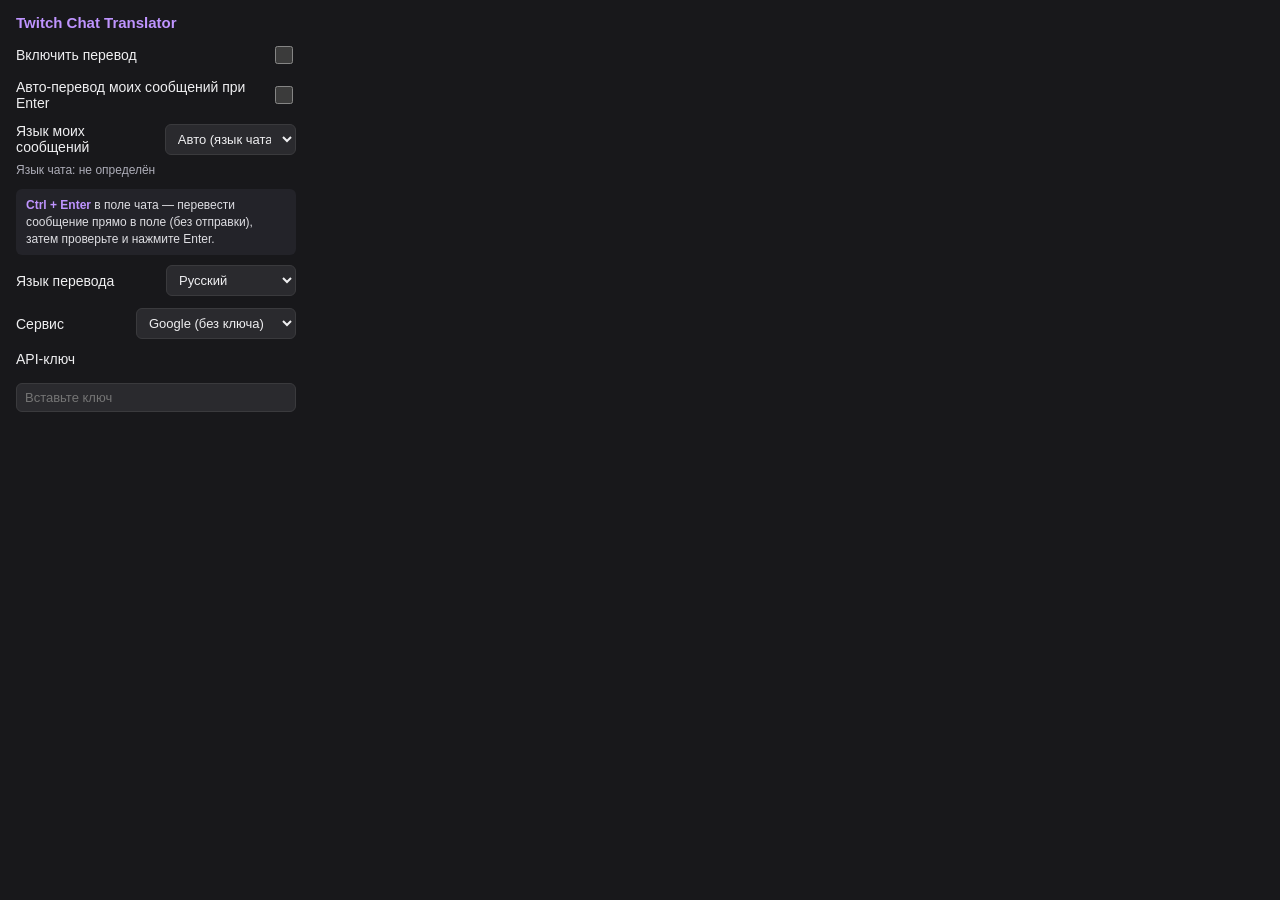
==== popup.html @ 68e3aac6 "First init push" ====
<!DOCTYPE html>
<html lang="ru">
  <head>
    <meta charset="UTF-8" />
    <meta name="viewport" content="width=device-width, initial-scale=1.0" />
    <title>Twitch Chat Translator</title>
    <link rel="stylesheet" href="popup.css" />
  </head>
  <body>
    <header>
      <h1>Twitch Chat Translator</h1>
    </header>

    <label class="row switch-row">
      <span>Включить перевод</span>
      <input type="checkbox" id="enabled" />
    </label>

    <label class="row switch-row">
      <span>Авто-перевод моих сообщений при Enter</span>
      <input type="checkbox" id="translateOutgoing" />
    </label>

    <label class="row">
      <span>Язык моих сообщений</span>
      <select id="outgoingTarget">
        <option value="auto">Авто (язык чата)</option>
        <option value="en">English</option>
        <option value="ru">Русский</option>
        <option value="uk">Українська</option>
        <option value="es">Español</option>
        <option value="de">Deutsch</option>
        <option value="fr">Français</option>
        <option value="pt">Português</option>
        <option value="pl">Polski</option>
        <option value="tr">Türkçe</option>
        <option value="ja">日本語</option>
        <option value="ko">한국어</option>
        <option value="zh">中文</option>
      </select>
    </label>

    <p class="detected" id="detected">Язык чата: не определён</p>

    <p class="hint">
      <b>Ctrl + Enter</b> в поле чата — перевести сообщение прямо в поле (без
      отправки), затем проверьте и нажмите Enter.
    </p>

    <label class="row">
      <span>Язык перевода</span>
      <select id="target">
        <option value="ru">Русский</option>
        <option value="en">English</option>
        <option value="uk">Українська</option>
        <option value="es">Español</option>
        <option value="de">Deutsch</option>
        <option value="fr">Français</option>
        <option value="pt">Português</option>
        <option value="pl">Polski</option>
        <option value="tr">Türkçe</option>
        <option value="ja">日本語</option>
        <option value="ko">한국어</option>
        <option value="zh">中文</option>
      </select>
    </label>

    <label class="row">
      <span>Сервис</span>
      <select id="provider">
        <option value="google_free">Google (без ключа)</option>
        <option value="google_api">Google Cloud (ключ)</option>
        <option value="deepl">DeepL (ключ)</option>
      </select>
    </label>

    <label class="row column" id="keyRow" hidden>
      <span>API-ключ</span>
      <input type="password" id="apiKey" placeholder="Вставьте ключ" />
    </label>

    <p class="status" id="status"></p>
  </body>
  <script src="popup.js"></script>
</html>
---- popup.css ----
:root {
  color-scheme: dark;
}

body {
  width: 280px;
  margin: 0;
  padding: 14px 16px 16px;
  font-family: "Segoe UI", Roboto, Arial, sans-serif;
  font-size: 14px;
  background: #18181b;
  color: #efeff1;
}

header h1 {
  font-size: 15px;
  margin: 0 0 12px;
  color: #bf94ff;
}

.row {
  display: flex;
  align-items: center;
  justify-content: space-between;
  gap: 10px;
  margin-bottom: 12px;
}

.row.column {
  flex-direction: column;
  align-items: stretch;
}

.row.column span {
  margin-bottom: 6px;
}

select,
input[type="password"] {
  background: #2a2a2e;
  color: #efeff1;
  border: 1px solid #3a3a3d;
  border-radius: 6px;
  padding: 6px 8px;
  font-size: 13px;
  outline: none;
}

select {
  min-width: 130px;
}

select:focus,
input[type="password"]:focus {
  border-color: #9147ff;
}

.switch-row input {
  width: 18px;
  height: 18px;
  accent-color: #9147ff;
}

.detected {
  margin: -4px 0 12px;
  font-size: 12px;
  color: #adadb8;
}

.hint {
  margin: 0 0 10px;
  padding: 8px 10px;
  font-size: 12px;
  line-height: 1.4;
  color: #dedee3;
  background: #232329;
  border-radius: 6px;
}

.hint b {
  color: #bf94ff;
}

.status {
  min-height: 16px;
  margin: 4px 0 0;
  font-size: 12px;
  color: #00c389;
}

.switch-row span {
  flex: 1;
}
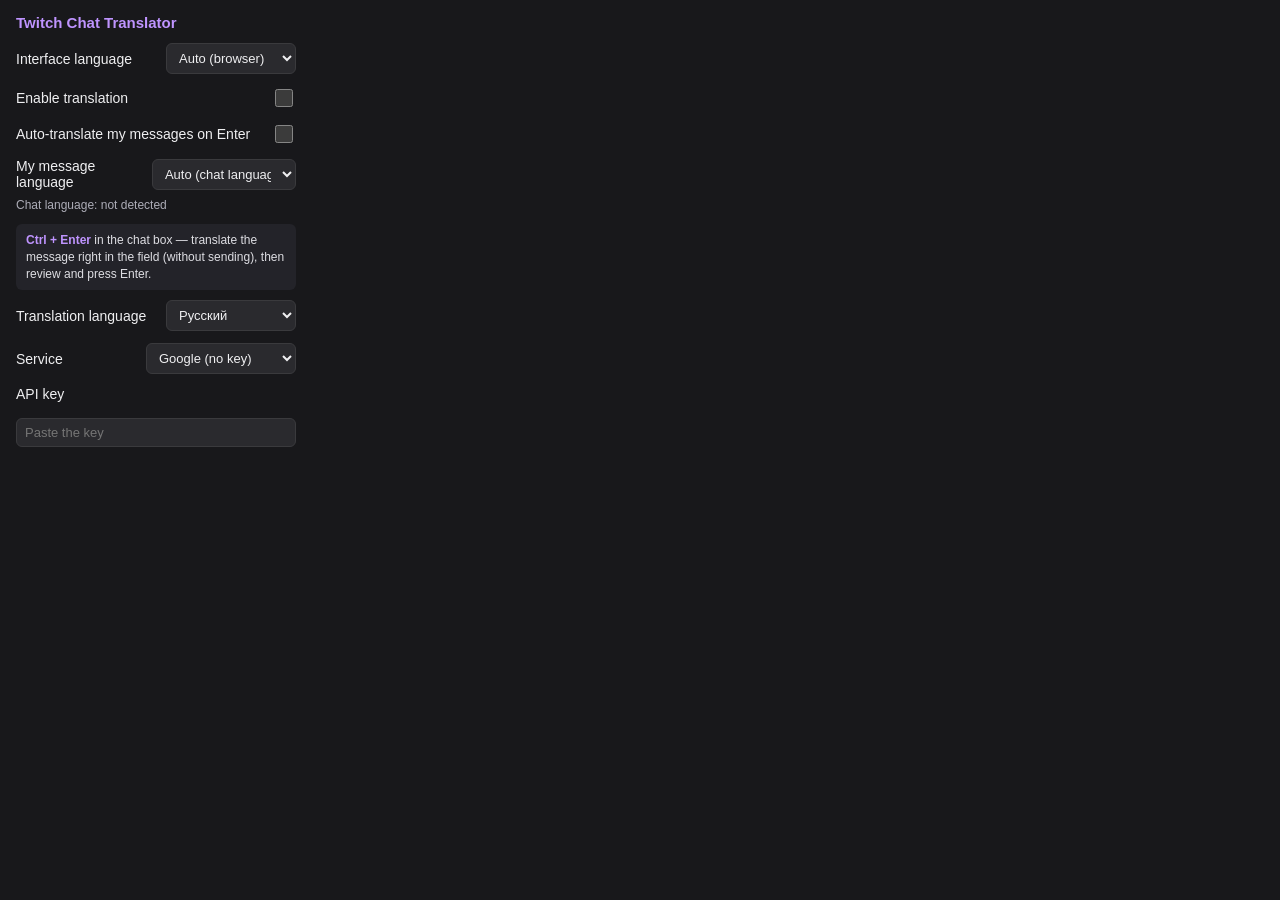
==== commit b3571c02: "Локализация интерфейса и стора на 12 языков - i18n.js: своя система локализации попапа (en/ru/uk/es/" ====
--- a/popup.html
+++ b/popup.html
@@ -1,5 +1,5 @@
 <!DOCTYPE html>
-<html lang="ru">
+<html lang="en">
   <head>
     <meta charset="UTF-8" />
     <meta name="viewport" content="width=device-width, initial-scale=1.0" />
@@ -11,20 +11,27 @@
       <h1>Twitch Chat Translator</h1>
     </header>
 
+    <label class="row">
+      <span data-i18n="uiLang">Interface language</span>
+      <select id="uiLang">
+        <option value="auto" data-i18n="uiLangAuto">Auto (browser)</option>
+      </select>
+    </label>
+
     <label class="row switch-row">
-      <span>Включить перевод</span>
+      <span data-i18n="enableTranslation">Enable translation</span>
       <input type="checkbox" id="enabled" />
     </label>
 
     <label class="row switch-row">
-      <span>Авто-перевод моих сообщений при Enter</span>
+      <span data-i18n="autoTranslateOutgoing">Auto-translate my messages on Enter</span>
       <input type="checkbox" id="translateOutgoing" />
     </label>
 
     <label class="row">
-      <span>Язык моих сообщений</span>
+      <span data-i18n="myMessagesLang">My message language</span>
       <select id="outgoingTarget">
-        <option value="auto">Авто (язык чата)</option>
+        <option value="auto" data-i18n="autoChatLang">Auto (chat language)</option>
         <option value="en">English</option>
         <option value="ru">Русский</option>
         <option value="uk">Українська</option>
@@ -40,15 +47,15 @@
       </select>
     </label>
 
-    <p class="detected" id="detected">Язык чата: не определён</p>
+    <p class="detected" id="detected">Chat language: not detected</p>
 
-    <p class="hint">
-      <b>Ctrl + Enter</b> в поле чата — перевести сообщение прямо в поле (без
-      отправки), затем проверьте и нажмите Enter.
+    <p class="hint" id="hint" data-i18n-html="hintHtml">
+      <b>Ctrl + Enter</b> in the chat box — translate the message right in the
+      field (without sending), then review and press Enter.
     </p>
 
     <label class="row">
-      <span>Язык перевода</span>
+      <span data-i18n="translationLang">Translation language</span>
       <select id="target">
         <option value="ru">Русский</option>
         <option value="en">English</option>
@@ -66,20 +73,21 @@
     </label>
 
     <label class="row">
-      <span>Сервис</span>
+      <span data-i18n="service">Service</span>
       <select id="provider">
-        <option value="google_free">Google (без ключа)</option>
-        <option value="google_api">Google Cloud (ключ)</option>
-        <option value="deepl">DeepL (ключ)</option>
+        <option value="google_free" data-i18n="providerGoogleFree">Google (no key)</option>
+        <option value="google_api" data-i18n="providerGoogleApi">Google Cloud (key)</option>
+        <option value="deepl" data-i18n="providerDeepl">DeepL (key)</option>
       </select>
     </label>
 
     <label class="row column" id="keyRow" hidden>
-      <span>API-ключ</span>
-      <input type="password" id="apiKey" placeholder="Вставьте ключ" />
+      <span data-i18n="apiKey">API key</span>
+      <input type="password" id="apiKey" placeholder="Paste the key" data-i18n-placeholder="apiKeyPlaceholder" />
     </label>
 
     <p class="status" id="status"></p>
   </body>
+  <script src="i18n.js"></script>
   <script src="popup.js"></script>
 </html>
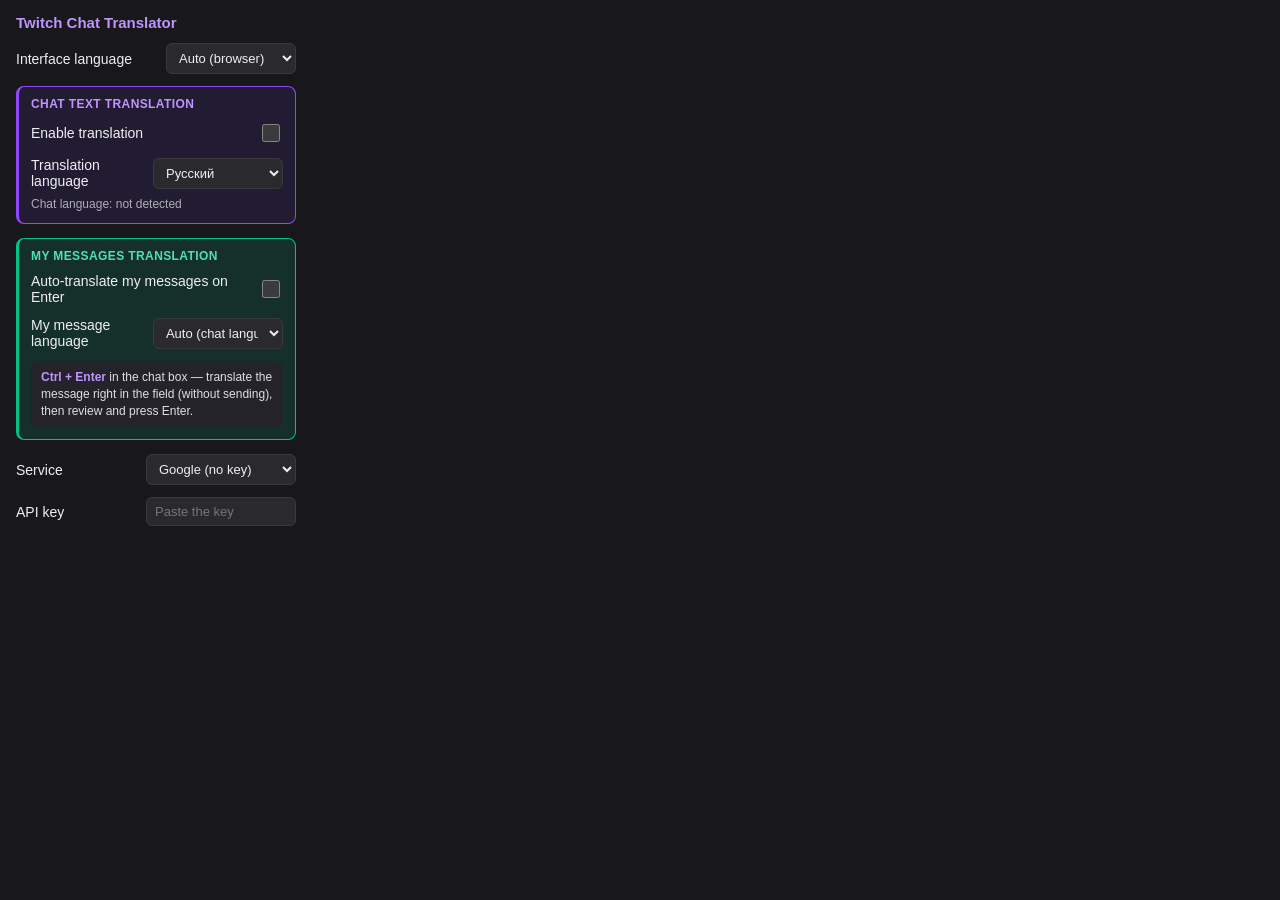
==== commit ffe48362: "Две зоны попапа, английские дефолты, скрипт сборки; bump 1.0.2 - Попап разделён на цветовые зоны «Пе" ====
--- a/popup.html
+++ b/popup.html
@@ -18,59 +18,69 @@
       </select>
     </label>
 
-    <label class="row switch-row">
-      <span data-i18n="enableTranslation">Enable translation</span>
-      <input type="checkbox" id="enabled" />
-    </label>
+    <!-- Зона 1: перевод входящего текста чата -->
+    <section class="zone zone--incoming">
+      <h2 class="zone-title" data-i18n="sectionIncoming">Chat text translation</h2>
 
-    <label class="row switch-row">
-      <span data-i18n="autoTranslateOutgoing">Auto-translate my messages on Enter</span>
-      <input type="checkbox" id="translateOutgoing" />
-    </label>
+      <label class="row switch-row">
+        <span data-i18n="enableTranslation">Enable translation</span>
+        <input type="checkbox" id="enabled" />
+      </label>
 
-    <label class="row">
-      <span data-i18n="myMessagesLang">My message language</span>
-      <select id="outgoingTarget">
-        <option value="auto" data-i18n="autoChatLang">Auto (chat language)</option>
-        <option value="en">English</option>
-        <option value="ru">Русский</option>
-        <option value="uk">Українська</option>
-        <option value="es">Español</option>
-        <option value="de">Deutsch</option>
-        <option value="fr">Français</option>
-        <option value="pt">Português</option>
-        <option value="pl">Polski</option>
-        <option value="tr">Türkçe</option>
-        <option value="ja">日本語</option>
-        <option value="ko">한국어</option>
-        <option value="zh">中文</option>
-      </select>
-    </label>
+      <label class="row">
+        <span data-i18n="translationLang">Translation language</span>
+        <select id="target">
+          <option value="ru">Русский</option>
+          <option value="en">English</option>
+          <option value="uk">Українська</option>
+          <option value="es">Español</option>
+          <option value="de">Deutsch</option>
+          <option value="fr">Français</option>
+          <option value="pt">Português</option>
+          <option value="pl">Polski</option>
+          <option value="tr">Türkçe</option>
+          <option value="ja">日本語</option>
+          <option value="ko">한국어</option>
+          <option value="zh">中文</option>
+        </select>
+      </label>
 
-    <p class="detected" id="detected">Chat language: not detected</p>
+      <p class="detected" id="detected">Chat language: not detected</p>
+    </section>
 
-    <p class="hint" id="hint" data-i18n-html="hintHtml">
-      <b>Ctrl + Enter</b> in the chat box — translate the message right in the
-      field (without sending), then review and press Enter.
-    </p>
+    <!-- Зона 2: перевод моих исходящих сообщений -->
+    <section class="zone zone--outgoing">
+      <h2 class="zone-title" data-i18n="sectionOutgoing">My messages translation</h2>
 
-    <label class="row">
-      <span data-i18n="translationLang">Translation language</span>
-      <select id="target">
-        <option value="ru">Русский</option>
-        <option value="en">English</option>
-        <option value="uk">Українська</option>
-        <option value="es">Español</option>
-        <option value="de">Deutsch</option>
-        <option value="fr">Français</option>
-        <option value="pt">Português</option>
-        <option value="pl">Polski</option>
-        <option value="tr">Türkçe</option>
-        <option value="ja">日本語</option>
-        <option value="ko">한국어</option>
-        <option value="zh">中文</option>
-      </select>
-    </label>
+      <label class="row switch-row">
+        <span data-i18n="autoTranslateOutgoing">Auto-translate my messages on Enter</span>
+        <input type="checkbox" id="translateOutgoing" />
+      </label>
+
+      <label class="row">
+        <span data-i18n="myMessagesLang">My message language</span>
+        <select id="outgoingTarget">
+          <option value="auto" data-i18n="autoChatLang">Auto (chat language)</option>
+          <option value="en">English</option>
+          <option value="ru">Русский</option>
+          <option value="uk">Українська</option>
+          <option value="es">Español</option>
+          <option value="de">Deutsch</option>
+          <option value="fr">Français</option>
+          <option value="pt">Português</option>
+          <option value="pl">Polski</option>
+          <option value="tr">Türkçe</option>
+          <option value="ja">日本語</option>
+          <option value="ko">한국어</option>
+          <option value="zh">中文</option>
+        </select>
+      </label>
+
+      <p class="hint" id="hint" data-i18n-html="hintHtml">
+        <b>Ctrl + Enter</b> in the chat box — translate the message right in the
+        field (without sending), then review and press Enter.
+      </p>
+    </section>
 
     <label class="row">
       <span data-i18n="service">Service</span>
@@ -81,7 +91,7 @@
       </select>
     </label>
 
-    <label class="row column" id="keyRow" hidden>
+    <label class="row" id="keyRow" hidden>
       <span data-i18n="apiKey">API key</span>
       <input type="password" id="apiKey" placeholder="Paste the key" data-i18n-placeholder="apiKeyPlaceholder" />
     </label>
--- a/popup.css
+++ b/popup.css
@@ -16,6 +16,45 @@
   font-size: 15px;
   margin: 0 0 12px;
   color: #bf94ff;
+}
+
+/* Цветовые зоны: «Перевод текста чата» и «Перевод моих сообщений». */
+.zone {
+  margin: 0 0 14px;
+  padding: 10px 12px 4px;
+  border-radius: 8px;
+  border: 1px solid transparent;
+  border-left-width: 3px;
+}
+
+.zone--incoming {
+  background: #221c33;
+  border-color: #9147ff;
+}
+
+.zone--outgoing {
+  background: #15302a;
+  border-color: #00c389;
+}
+
+.zone > :last-child {
+  margin-bottom: 8px;
+}
+
+.zone-title {
+  margin: 0 0 10px;
+  font-size: 12px;
+  font-weight: 600;
+  text-transform: uppercase;
+  letter-spacing: 0.4px;
+}
+
+.zone--incoming .zone-title {
+  color: #bf94ff;
+}
+
+.zone--outgoing .zone-title {
+  color: #4fe0b5;
 }
 
 .row {
@@ -48,6 +87,18 @@
 
 select {
   min-width: 130px;
+}
+
+/* Сервис и поле API-ключа — одинаковой ширины. */
+#provider,
+#apiKey {
+  width: 150px;
+  min-width: 0;
+  box-sizing: border-box;
+}
+
+#keyRow span {
+  flex: 1;
 }
 
 select:focus,
